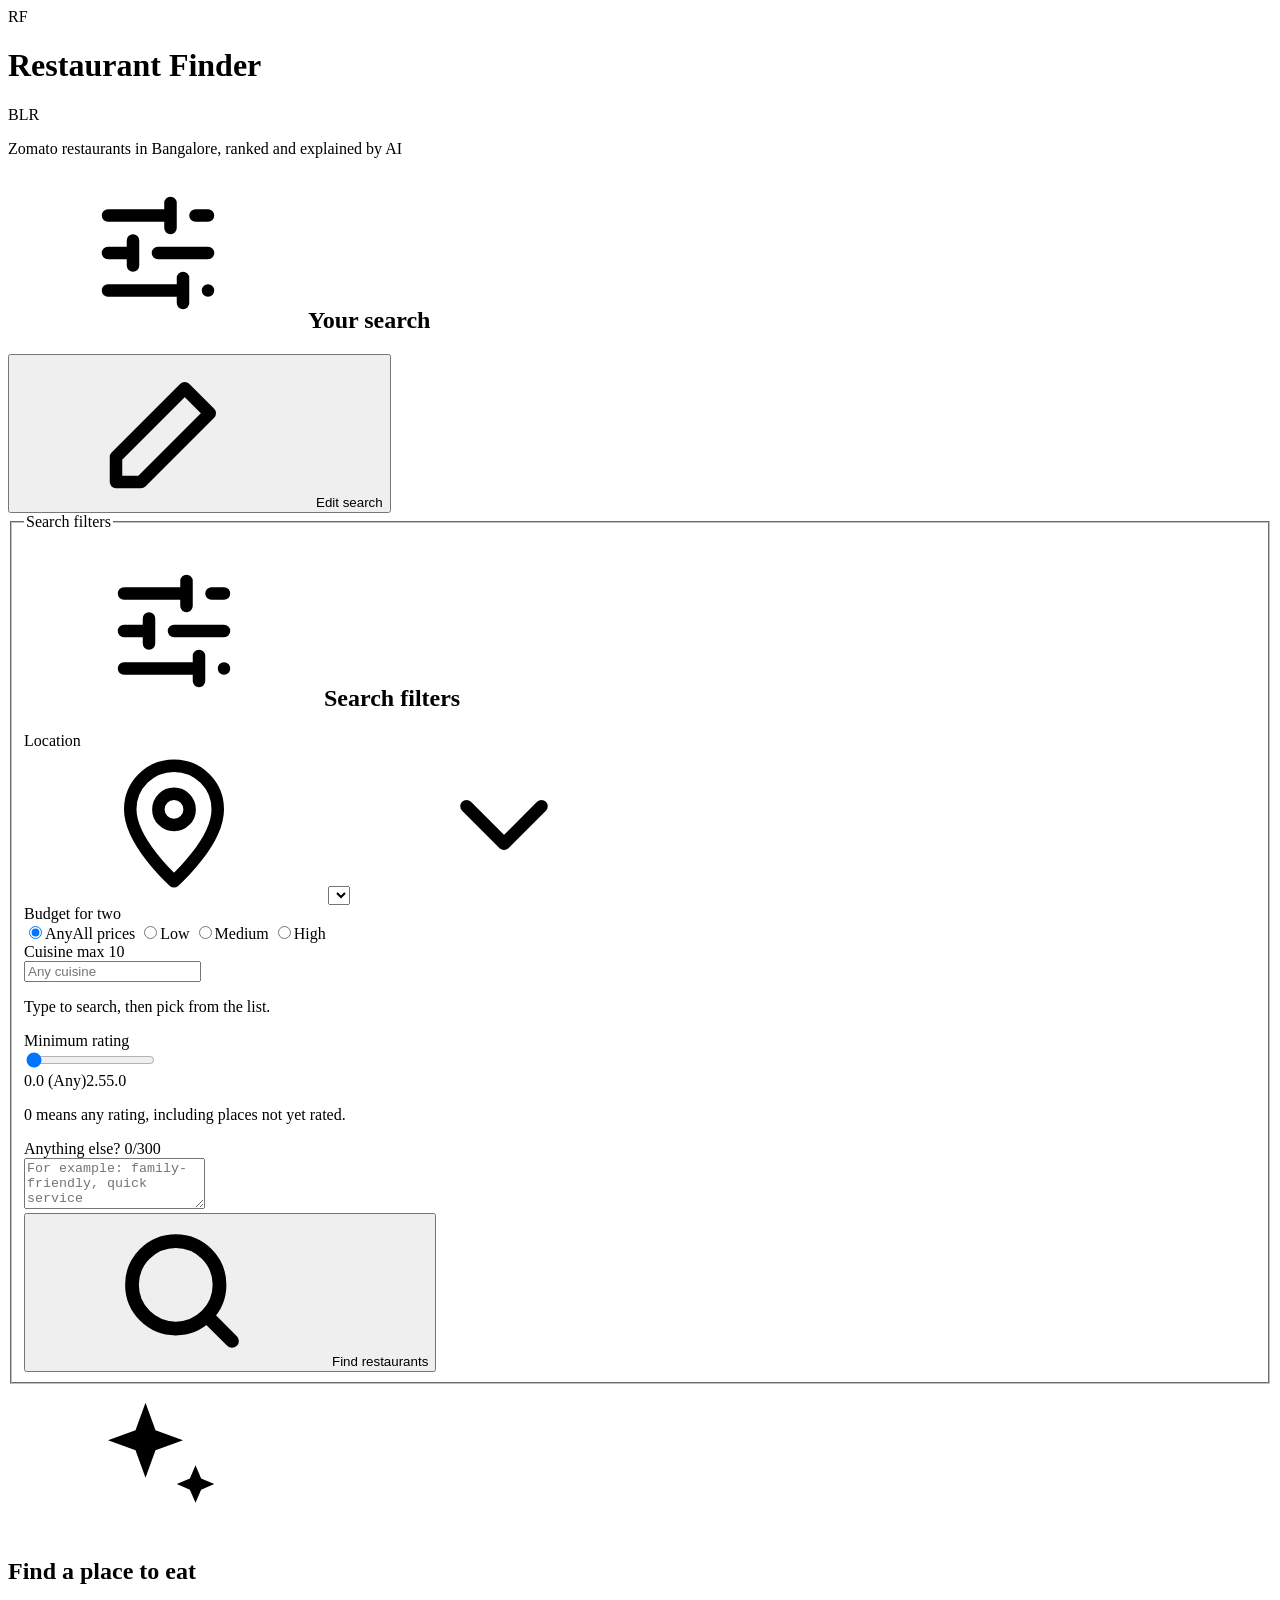
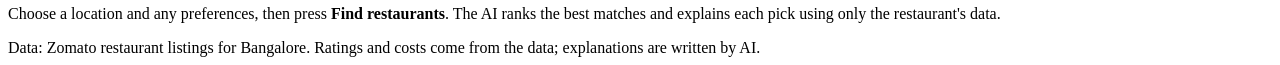
==== src/recommender/web/index.html @ edc54d82 "Web UI: Stitch Saffron & Slate design, served by the API A single page at / (assets under /static): " ====
<!doctype html>
<html lang="en">
<head>
  <meta charset="utf-8">
  <meta name="viewport" content="width=device-width, initial-scale=1">
  <title>Restaurant Finder</title>
  <meta name="description" content="Zomato restaurants in Bangalore, ranked and explained by AI.">
  <link rel="icon" href="data:image/svg+xml,%3Csvg xmlns='http://www.w3.org/2000/svg' viewBox='0 0 32 32'%3E%3Ccircle cx='16' cy='16' r='16' fill='%23f5a524'/%3E%3Ctext x='16' y='21' font-family='Arial' font-weight='700' font-size='13' text-anchor='middle' fill='%230f1115'%3ERF%3C/text%3E%3C/svg%3E">
  <link rel="preconnect" href="https://fonts.googleapis.com">
  <link rel="preconnect" href="https://fonts.gstatic.com" crossorigin>
  <link href="https://fonts.googleapis.com/css2?family=Inter:wght@400;500;600;700&display=swap" rel="stylesheet">
  <link rel="stylesheet" href="/static/app.css">
  <script src="/static/app.js" defer></script>
</head>
<body>
  <!-- Icons, used with <svg><use href="#i-name"/></svg> -->
  <svg width="0" height="0" style="position:absolute" aria-hidden="true">
    <symbol id="i-tune" viewBox="0 0 24 24"><path fill="none" stroke="currentColor" stroke-width="2" stroke-linecap="round" d="M4 6h10M18 6h2M4 12h4M12 12h8M4 18h12M20 18h0M14 4v4M8 10v4M16 16v4"/></symbol>
    <symbol id="i-pin" viewBox="0 0 24 24"><path fill="none" stroke="currentColor" stroke-width="2" stroke-linejoin="round" d="M12 21s-7-6.2-7-11.5a7 7 0 0 1 14 0C19 14.8 12 21 12 21z"/><circle cx="12" cy="9.5" r="2.5" fill="none" stroke="currentColor" stroke-width="2"/></symbol>
    <symbol id="i-chevron" viewBox="0 0 24 24"><path fill="none" stroke="currentColor" stroke-width="2" stroke-linecap="round" stroke-linejoin="round" d="m6 9 6 6 6-6"/></symbol>
    <symbol id="i-star" viewBox="0 0 24 24"><path fill="currentColor" d="m12 2.8 2.8 5.8 6.4.9-4.6 4.5 1.1 6.3L12 17.3l-5.7 3 1.1-6.3L2.8 9.5l6.4-.9z"/></symbol>
    <symbol id="i-search" viewBox="0 0 24 24"><circle cx="11" cy="11" r="7" fill="none" stroke="currentColor" stroke-width="2.2"/><path stroke="currentColor" stroke-width="2.2" stroke-linecap="round" d="m20 20-3.5-3.5"/></symbol>
    <symbol id="i-sparkle" viewBox="0 0 24 24"><path fill="currentColor" d="M10 3l1.6 4.4L16 9l-4.4 1.6L10 15l-1.6-4.4L4 9l4.4-1.6zM18 13l.9 2.1L21 16l-2.1.9L18 19l-.9-2.1L15 16l2.1-.9z"/></symbol>
    <symbol id="i-warning" viewBox="0 0 24 24"><path fill="none" stroke="currentColor" stroke-width="2" stroke-linejoin="round" d="M12 3 2 20h20z"/><path stroke="currentColor" stroke-width="2" stroke-linecap="round" d="M12 10v4M12 17h0"/></symbol>
    <symbol id="i-info" viewBox="0 0 24 24"><circle cx="12" cy="12" r="9" fill="none" stroke="currentColor" stroke-width="2"/><path stroke="currentColor" stroke-width="2" stroke-linecap="round" d="M12 11v5M12 8h0"/></symbol>
    <symbol id="i-error" viewBox="0 0 24 24"><circle cx="12" cy="12" r="9" fill="none" stroke="currentColor" stroke-width="2"/><path stroke="currentColor" stroke-width="2" stroke-linecap="round" d="M12 7v6M12 16.5h0"/></symbol>
    <symbol id="i-retry" viewBox="0 0 24 24"><path fill="none" stroke="currentColor" stroke-width="2" stroke-linecap="round" stroke-linejoin="round" d="M20 12a8 8 0 1 1-2.3-5.7M20 4v4.5h-4.5"/></symbol>
    <symbol id="i-edit" viewBox="0 0 24 24"><path fill="none" stroke="currentColor" stroke-width="2" stroke-linejoin="round" d="M4 20h4L19 9l-4-4L4 16z"/></symbol>
    <symbol id="i-x" viewBox="0 0 24 24"><path stroke="currentColor" stroke-width="2.4" stroke-linecap="round" d="M7 7l10 10M17 7 7 17"/></symbol>
    <symbol id="i-plate" viewBox="0 0 24 24"><circle cx="12" cy="12" r="8" fill="none" stroke="currentColor" stroke-width="2"/><circle cx="12" cy="12" r="4" fill="none" stroke="currentColor" stroke-width="2"/></symbol>
  </svg>

  <header class="topbar">
    <div class="topbar-inner">
      <div class="brand-mark" aria-hidden="true">RF</div>
      <div>
        <div class="brand-row"><h1 class="brand-name">Restaurant Finder</h1><span class="badge-city">BLR</span></div>
        <p class="brand-sub" id="brand-sub">Zomato restaurants in Bangalore, ranked and explained by AI</p>
      </div>
    </div>
  </header>

  <main class="layout">
    <aside class="filters" id="filters">
      <!-- Shown instead of the form on small screens after a search -->
      <section class="panel summary-panel" id="search-summary" aria-label="Current search">
        <div class="panel-head">
          <h2 class="panel-title"><svg class="ico"><use href="#i-tune"/></svg>Your search</h2>
          <button type="button" class="btn-ghost btn-sm" id="edit-search"><svg class="ico-sm"><use href="#i-edit"/></svg>Edit search</button>
        </div>
        <div class="chip-row" id="summary-chips"></div>
      </section>

      <form class="panel" id="search" novalidate>
        <fieldset id="search-fields">
          <legend class="sr-only">Search filters</legend>
          <div class="panel-head">
            <h2 class="panel-title"><svg class="ico"><use href="#i-tune"/></svg>Search filters</h2>
          </div>

          <div class="field">
            <label class="field-label" for="location">Location</label>
            <div class="select-wrap">
              <svg class="ico select-icon"><use href="#i-pin"/></svg>
              <select id="location" name="location"></select>
              <svg class="ico select-chevron"><use href="#i-chevron"/></svg>
            </div>
          </div>

          <div class="field" role="radiogroup" aria-labelledby="budget-label">
            <span class="field-label" id="budget-label">Budget for two</span>
            <div class="segmented" id="budget">
              <label class="seg"><input type="radio" name="budget" value="" checked><span class="seg-main">Any</span><span class="seg-sub">All prices</span></label>
              <label class="seg"><input type="radio" name="budget" value="low"><span class="seg-main">Low</span><span class="seg-sub" data-band="low"></span></label>
              <label class="seg"><input type="radio" name="budget" value="medium"><span class="seg-main">Medium</span><span class="seg-sub" data-band="medium"></span></label>
              <label class="seg"><input type="radio" name="budget" value="high"><span class="seg-main">High</span><span class="seg-sub" data-band="high"></span></label>
            </div>
          </div>

          <div class="field">
            <div class="field-row">
              <label class="field-label" for="cuisine-input">Cuisine</label>
              <span class="field-hint" id="cuisine-count">max 10</span>
            </div>
            <div class="chip-box" id="cuisine-box">
              <div class="chip-row" id="cuisine-chips"></div>
              <input id="cuisine-input" type="text" list="cuisine-list" placeholder="Any cuisine" autocomplete="off"
                     aria-describedby="cuisine-help">
              <datalist id="cuisine-list"></datalist>
            </div>
            <p class="field-help" id="cuisine-help">Type to search, then pick from the list.</p>
          </div>

          <div class="field">
            <div class="field-row">
              <label class="field-label" for="min-rating">Minimum rating</label>
              <span class="value-badge" id="rating-badge" aria-hidden="true"></span>
            </div>
            <input id="min-rating" type="range" min="0" max="5" step="0.1" value="0" aria-describedby="rating-help">
            <div class="scale" aria-hidden="true"><span>0.0 (Any)</span><span>2.5</span><span>5.0</span></div>
            <p class="field-help" id="rating-help">0 means any rating, including places not yet rated.</p>
          </div>

          <div class="field">
            <div class="field-row">
              <label class="field-label" for="extras">Anything else?</label>
              <span class="field-hint" id="extras-count" aria-live="polite">0/300</span>
            </div>
            <textarea id="extras" rows="3" maxlength="300" placeholder="For example: family-friendly, quick service"></textarea>
          </div>

          <button type="submit" class="btn-primary" id="submit">
            <svg class="ico"><use href="#i-search"/></svg><span id="submit-label">Find restaurants</span>
          </button>
        </fieldset>
      </form>
    </aside>

    <section class="results" id="results" aria-live="polite" aria-busy="false">
      <div class="panel intro" id="intro">
        <svg class="intro-icon"><use href="#i-sparkle"/></svg>
        <h2 class="intro-title">Find a place to eat</h2>
        <p class="intro-text">Choose a location and any preferences, then press <strong>Find restaurants</strong>.
          The AI ranks the best matches and explains each pick using only the restaurant's data.</p>
      </div>
    </section>
  </main>

  <footer class="footer">
    <div class="footer-inner">
      <span>Data: Zomato restaurant listings for Bangalore.</span>
      <span>Ratings and costs come from the data; explanations are written by AI.</span>
    </div>
  </footer>
</body>
</html>
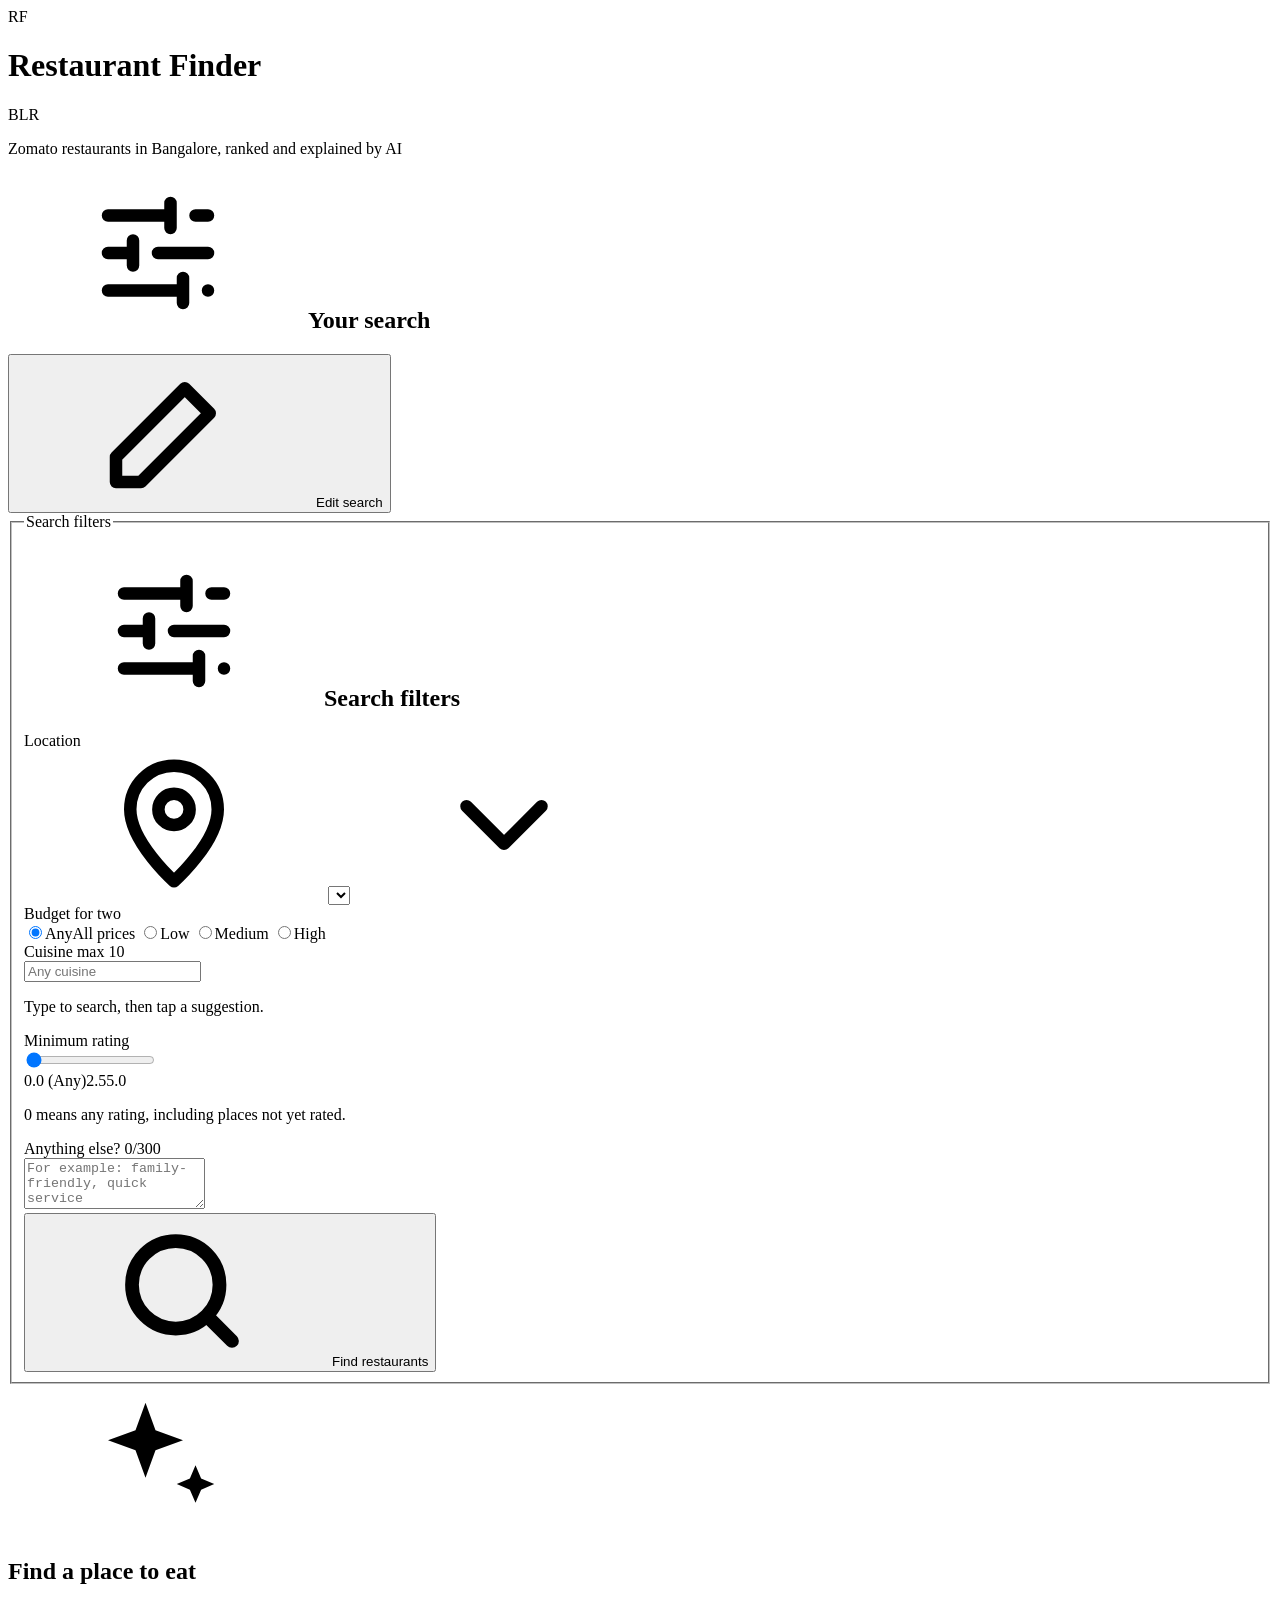
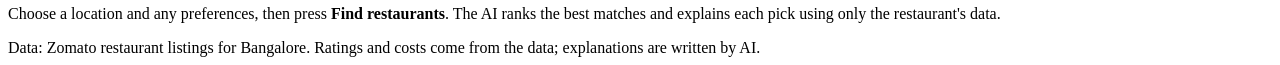
==== commit 1199deb7: "Web UI: own cuisine suggestion list, so it works on phones The cuisine box used <datalist>, whose su" ====
--- a/src/recommender/web/index.html
+++ b/src/recommender/web/index.html
@@ -82,13 +82,17 @@
               <label class="field-label" for="cuisine-input">Cuisine</label>
               <span class="field-hint" id="cuisine-count">max 10</span>
             </div>
-            <div class="chip-box" id="cuisine-box">
-              <div class="chip-row" id="cuisine-chips"></div>
-              <input id="cuisine-input" type="text" list="cuisine-list" placeholder="Any cuisine" autocomplete="off"
-                     aria-describedby="cuisine-help">
-              <datalist id="cuisine-list"></datalist>
+            <div class="combo">
+              <div class="chip-box" id="cuisine-box">
+                <div class="chip-row" id="cuisine-chips"></div>
+                <input id="cuisine-input" type="text" placeholder="Any cuisine" autocomplete="off" autocapitalize="off"
+                       spellcheck="false" enterkeyhint="done" role="combobox" aria-autocomplete="list"
+                       aria-expanded="false" aria-controls="cuisine-suggestions" aria-describedby="cuisine-help">
+              </div>
+              <!-- Our own list: <datalist> suggestions don't show reliably on phones (iOS Safari). -->
+              <ul class="suggestions" id="cuisine-suggestions" role="listbox" aria-label="Cuisine suggestions" hidden></ul>
             </div>
-            <p class="field-help" id="cuisine-help">Type to search, then pick from the list.</p>
+            <p class="field-help" id="cuisine-help">Type to search, then tap a suggestion.</p>
           </div>
 
           <div class="field">
